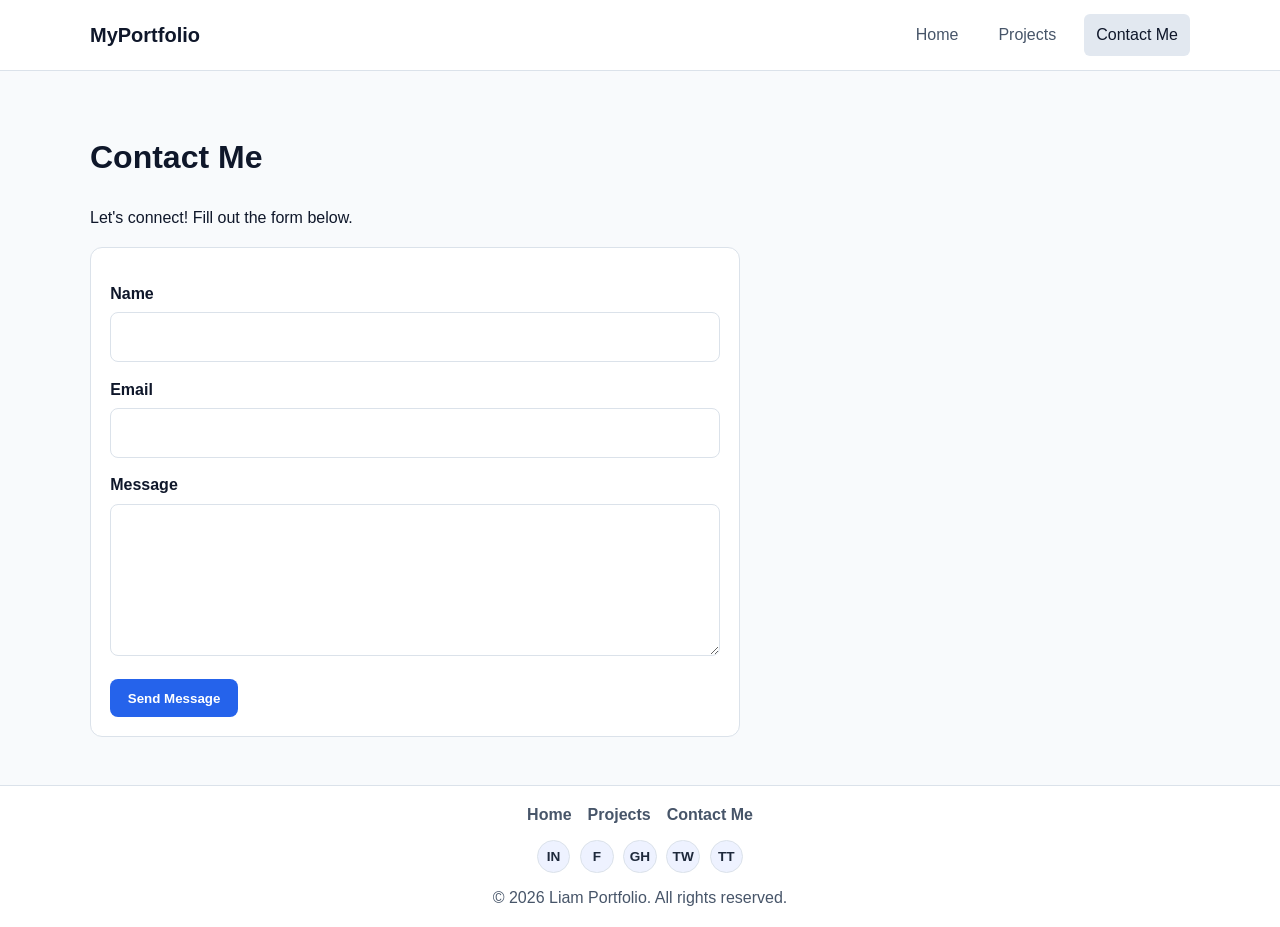
==== contact.html @ 13a0f784 "Initial commit" ====
<!DOCTYPE html>
<html lang="en">
  <head>
    <meta charset="UTF-8" />
    <meta name="viewport" content="width=device-width, initial-scale=1.0" />
    <title>Portfolio | Contact</title>
    <link rel="stylesheet" href="styles.css" />
  </head>
  <body>
    <header class="site-header">
      <div class="container nav-wrapper">
        <a class="logo" href="index.html">MyPortfolio</a>
        <button class="menu-toggle" aria-label="Open navigation menu" aria-expanded="false" aria-controls="primary-nav">
          ☰
        </button>
        <nav id="primary-nav" class="site-nav">
          <a href="index.html">Home</a>
          <a href="projects.html">Projects</a>
          <a class="active" href="contact.html">Contact Me</a>
        </nav>
      </div>
    </header>

    <main class="container page-content">
      <h1>Contact Me</h1>
      <p>Let's connect! Fill out the form below.</p>

      <form class="contact-form" action="#" method="post">
        <label for="name">Name</label>
        <input type="text" id="name" name="name" required />

        <label for="email">Email</label>
        <input type="email" id="email" name="email" required />

        <label for="message">Message</label>
        <textarea id="message" name="message" rows="5" required></textarea>

        <button type="submit" class="button">Send Message</button>
      </form>
    </main>

    <footer class="site-footer">
      <div class="container footer-content">
        <nav class="footer-nav" aria-label="Footer navigation">
          <a href="index.html">Home</a>
          <a href="projects.html">Projects</a>
          <a href="contact.html">Contact Me</a>
        </nav>

        <div class="social-links" aria-label="Social media links">
          <a href="https://www.linkedin.com" target="_blank" rel="noopener noreferrer" aria-label="LinkedIn">in</a>
          <a href="https://www.facebook.com" target="_blank" rel="noopener noreferrer" aria-label="Facebook">f</a>
          <a href="https://github.com" target="_blank" rel="noopener noreferrer" aria-label="GitHub">gh</a>
          <a href="https://www.twitch.tv" target="_blank" rel="noopener noreferrer" aria-label="Twitch">tw</a>
          <a href="https://www.tiktok.com" target="_blank" rel="noopener noreferrer" aria-label="TikTok">tt</a>
        </div>

        <p>&copy; 2026 Liam Portfolio. All rights reserved.</p>
      </div>
    </footer>

    <script src="script.js"></script>
  </body>
</html>
---- styles.css ----
:root {
  --bg: #f8fafc;
  --surface: #ffffff;
  --text: #0f172a;
  --muted: #475569;
  --primary: #2563eb;
  --primary-dark: #1d4ed8;
  --border: #dbe2ea;
}

* {
  box-sizing: border-box;
}

body {
  margin: 0;
  font-family: Arial, Helvetica, sans-serif;
  color: var(--text);
  background: var(--bg);
  line-height: 1.6;
}

.container {
  width: min(1100px, 92%);
  margin: 0 auto;
}

.site-header {
  background: var(--surface);
  border-bottom: 1px solid var(--border);
  position: sticky;
  top: 0;
  z-index: 10;
}

.nav-wrapper {
  display: flex;
  align-items: center;
  justify-content: space-between;
  min-height: 70px;
}

.logo {
  font-size: 1.25rem;
  font-weight: 700;
  color: var(--text);
  text-decoration: none;
}

.site-nav {
  display: flex;
  gap: 1rem;
}

.site-nav a {
  text-decoration: none;
  color: var(--muted);
  padding: 0.5rem 0.75rem;
  border-radius: 6px;
}

.site-nav a:hover,
.site-nav a.active {
  background: #e2e8f0;
  color: var(--text);
}

.menu-toggle {
  display: none;
  font-size: 1.5rem;
  background: transparent;
  border: 1px solid var(--border);
  padding: 0.3rem 0.55rem;
  border-radius: 6px;
  cursor: pointer;
}

.hero {
  padding: 4rem 0 2rem;
}


.eyebrow {
  color: var(--primary);
  font-weight: 700;
  text-transform: uppercase;
  letter-spacing: 0.08em;
  margin-bottom: 0.4rem;
}

.hero-actions {
  display: flex;
  gap: 0.75rem;
  flex-wrap: wrap;
}

.button-secondary {
  background: #0f172a;
}

.button-secondary:hover {
  background: #1e293b;
}
.hero h1 {
  font-size: clamp(2rem, 4vw, 3rem);
  margin-bottom: 0.5rem;
}

.button {
  display: inline-block;
  margin-top: 1rem;
  padding: 0.7rem 1.1rem;
  border: none;
  border-radius: 8px;
  background: var(--primary);
  color: white;
  text-decoration: none;
  font-weight: 600;
  cursor: pointer;
}

.button:hover {
  background: var(--primary-dark);
}

.highlights,
.project-grid {
  display: grid;
  grid-template-columns: repeat(3, 1fr);
  gap: 1rem;
  padding-bottom: 3rem;
}

.card {
  background: var(--surface);
  padding: 1.2rem;
  border: 1px solid var(--border);
  border-radius: 12px;
}

.page-content {
  padding: 2.5rem 0 3rem;
}

.contact-form {
  background: var(--surface);
  border: 1px solid var(--border);
  border-radius: 12px;
  padding: 1.2rem;
  max-width: 650px;
}

.contact-form label {
  display: block;
  margin-top: 0.9rem;
  font-weight: 600;
}

.contact-form input,
.contact-form textarea {
  width: 100%;
  padding: 0.7rem;
  margin-top: 0.35rem;
  border: 1px solid var(--border);
  border-radius: 8px;
  font: inherit;
}

.site-footer {
  border-top: 1px solid var(--border);
  background: var(--surface);
  padding: 1rem 0;
  margin-top: auto;
}

.site-footer p {
  margin: 0;
  color: var(--muted);
  text-align: center;
}

@media (max-width: 768px) {
  .menu-toggle {
    display: block;
  }

  .site-nav {
    display: none;
    position: absolute;
    right: 4%;
    top: 70px;
    flex-direction: column;
    background: var(--surface);
    border: 1px solid var(--border);
    border-radius: 10px;
    padding: 0.5rem;
    width: 190px;
    box-shadow: 0 10px 20px rgba(0, 0, 0, 0.08);
  }

  .site-nav.open {
    display: flex;
  }

  .highlights,
  .project-grid {
    grid-template-columns: 1fr;
  }
}

.social-section {
  padding-bottom: 3rem;
}

.footer-content {
  display: flex;
  flex-direction: column;
  align-items: center;
  gap: 0.75rem;
}

.footer-nav {
  display: flex;
  gap: 1rem;
  flex-wrap: wrap;
  justify-content: center;
}

.footer-nav a {
  text-decoration: none;
  color: var(--muted);
  font-weight: 600;
}

.footer-nav a:hover {
  color: var(--primary);
}

.social-links {
  display: flex;
  gap: 0.6rem;
  flex-wrap: wrap;
}

.social-links a {
  width: 2.1rem;
  height: 2.1rem;
  display: inline-flex;
  align-items: center;
  justify-content: center;
  border: 1px solid var(--border);
  border-radius: 999px;
  background: #eef2ff;
  color: #1e293b;
  text-decoration: none;
  font-size: 0.85rem;
  font-weight: 700;
  text-transform: uppercase;
}

.social-links a:hover {
  background: #dbeafe;
  color: var(--primary-dark);
}
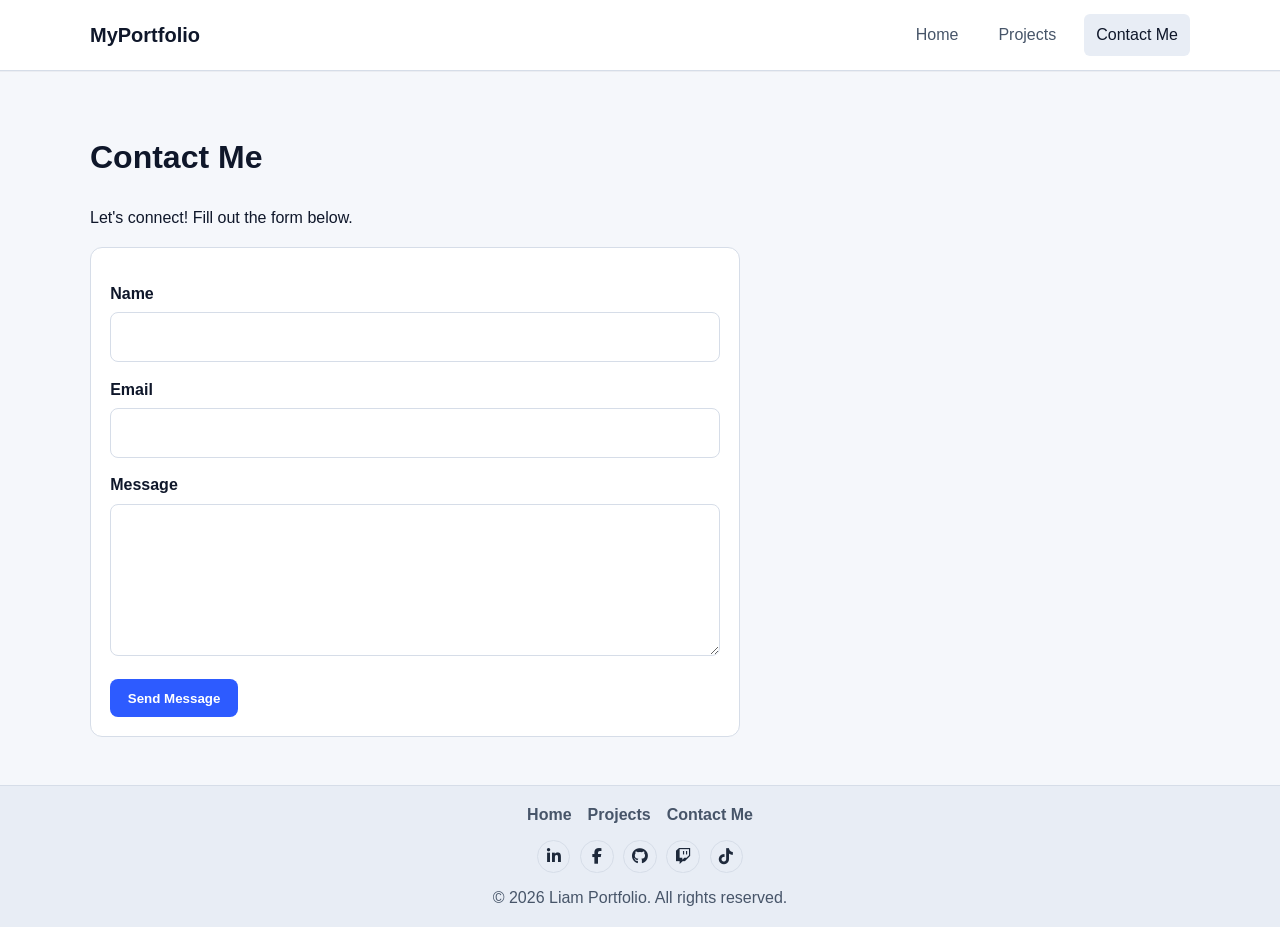
==== commit df480d05: "Added profile picture and changed Social Media Links" ====
--- a/contact.html
+++ b/contact.html
@@ -5,6 +5,12 @@
     <meta name="viewport" content="width=device-width, initial-scale=1.0" />
     <title>Portfolio | Contact</title>
     <link rel="stylesheet" href="styles.css" />
+    <link
+      rel="stylesheet"
+      href="https://cdnjs.cloudflare.com/ajax/libs/font-awesome/6.5.2/css/all.min.css"
+      crossorigin="anonymous"
+      referrerpolicy="no-referrer"
+    />
   </head>
   <body>
     <header class="site-header">
@@ -48,11 +54,11 @@
         </nav>
 
         <div class="social-links" aria-label="Social media links">
-          <a href="https://www.linkedin.com" target="_blank" rel="noopener noreferrer" aria-label="LinkedIn">in</a>
-          <a href="https://www.facebook.com" target="_blank" rel="noopener noreferrer" aria-label="Facebook">f</a>
-          <a href="https://github.com" target="_blank" rel="noopener noreferrer" aria-label="GitHub">gh</a>
-          <a href="https://www.twitch.tv" target="_blank" rel="noopener noreferrer" aria-label="Twitch">tw</a>
-          <a href="https://www.tiktok.com" target="_blank" rel="noopener noreferrer" aria-label="TikTok">tt</a>
+          <a href="https://www.linkedin.com" target="_blank" rel="noopener noreferrer" aria-label="LinkedIn"><i class="fa-brands fa-linkedin-in" aria-hidden="true"></i></a>
+          <a href="https://www.facebook.com" target="_blank" rel="noopener noreferrer" aria-label="Facebook"><i class="fa-brands fa-facebook-f" aria-hidden="true"></i></a>
+          <a href="https://github.com" target="_blank" rel="noopener noreferrer" aria-label="GitHub"><i class="fa-brands fa-github" aria-hidden="true"></i></a>
+          <a href="https://www.twitch.tv" target="_blank" rel="noopener noreferrer" aria-label="Twitch"><i class="fa-brands fa-twitch" aria-hidden="true"></i></a>
+          <a href="https://www.tiktok.com" target="_blank" rel="noopener noreferrer" aria-label="TikTok"><i class="fa-brands fa-tiktok" aria-hidden="true"></i></a>
         </div>
 
         <p>&copy; 2026 Liam Portfolio. All rights reserved.</p>
--- a/styles.css
+++ b/styles.css
@@ -1,11 +1,12 @@
 :root {
-  --bg: #f8fafc;
+  --bg: #f5f7fb;
   --surface: #ffffff;
+  --secondary: #e8edf5;
   --text: #0f172a;
   --muted: #475569;
-  --primary: #2563eb;
-  --primary-dark: #1d4ed8;
-  --border: #dbe2ea;
+  --primary: #2d5bff;
+  --primary-dark: #1e46d9;
+  --border: #d6dde8;
 }
 
 * {
@@ -27,6 +28,7 @@
 
 .site-header {
   background: var(--surface);
+  box-shadow: 0 1px 0 rgba(15, 23, 42, 0.04);
   border-bottom: 1px solid var(--border);
   position: sticky;
   top: 0;
@@ -61,7 +63,7 @@
 
 .site-nav a:hover,
 .site-nav a.active {
-  background: #e2e8f0;
+  background: var(--secondary);
   color: var(--text);
 }
 
@@ -73,6 +75,10 @@
   padding: 0.3rem 0.55rem;
   border-radius: 6px;
   cursor: pointer;
+}
+
+.menu-toggle:hover {
+  background: var(--secondary);
 }
 
 .hero {
@@ -95,11 +101,11 @@
 }
 
 .button-secondary {
-  background: #0f172a;
+  background: #334155;
 }
 
 .button-secondary:hover {
-  background: #1e293b;
+  background: #1f2937;
 }
 .hero h1 {
   font-size: clamp(2rem, 4vw, 3rem);
@@ -132,7 +138,7 @@
 }
 
 .card {
-  background: var(--surface);
+  background: linear-gradient(180deg, var(--surface) 0%, #fbfcff 100%);
   padding: 1.2rem;
   border: 1px solid var(--border);
   border-radius: 12px;
@@ -168,7 +174,7 @@
 
 .site-footer {
   border-top: 1px solid var(--border);
-  background: var(--surface);
+  background: var(--secondary);
   padding: 1rem 0;
   margin-top: auto;
 }
@@ -250,7 +256,7 @@
   justify-content: center;
   border: 1px solid var(--border);
   border-radius: 999px;
-  background: #eef2ff;
+  background: var(--secondary);
   color: #1e293b;
   text-decoration: none;
   font-size: 0.85rem;
@@ -259,6 +265,12 @@
 }
 
 .social-links a:hover {
-  background: #dbeafe;
+  background: #dbe4ff;
   color: var(--primary-dark);
 }
+
+
+.social-links a i {
+  font-size: 1rem;
+  line-height: 1;
+}
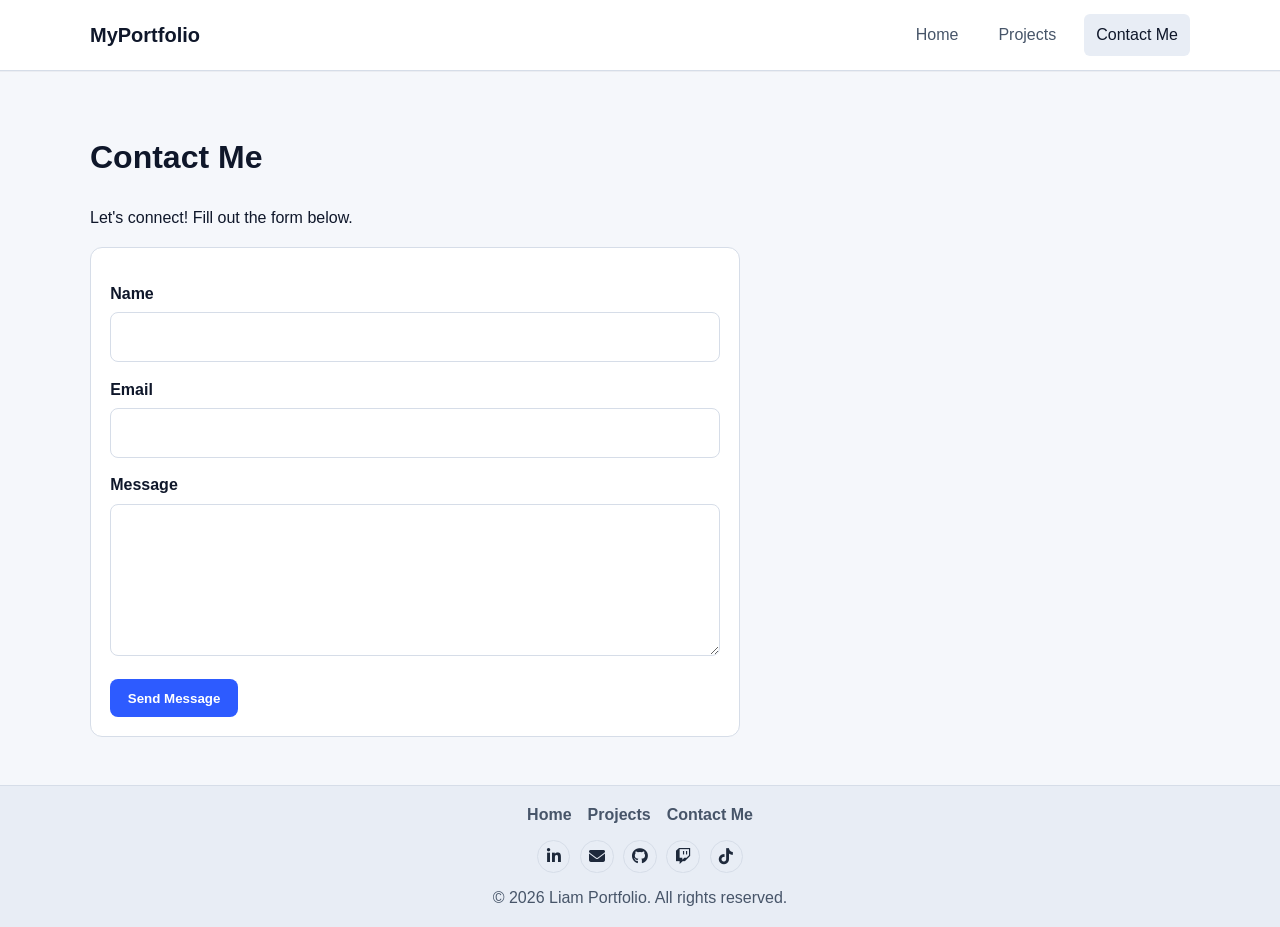
==== commit 40027127: "Updated social icons, skills tag, and meta description" ====
--- a/contact.html
+++ b/contact.html
@@ -3,6 +3,7 @@
   <head>
     <meta charset="UTF-8" />
     <meta name="viewport" content="width=device-width, initial-scale=1.0" />
+    <meta name="description" content="Liam's personal portfolio website featuring projects, professional background, resume, and contact information." />
     <title>Portfolio | Contact</title>
     <link rel="stylesheet" href="styles.css" />
     <link
@@ -55,7 +56,7 @@
 
         <div class="social-links" aria-label="Social media links">
           <a href="https://www.linkedin.com" target="_blank" rel="noopener noreferrer" aria-label="LinkedIn"><i class="fa-brands fa-linkedin-in" aria-hidden="true"></i></a>
-          <a href="https://www.facebook.com" target="_blank" rel="noopener noreferrer" aria-label="Facebook"><i class="fa-brands fa-facebook-f" aria-hidden="true"></i></a>
+          <a href="mailto:liam@example.com" aria-label="Email"><i class="fa-solid fa-envelope" aria-hidden="true"></i></a>
           <a href="https://github.com" target="_blank" rel="noopener noreferrer" aria-label="GitHub"><i class="fa-brands fa-github" aria-hidden="true"></i></a>
           <a href="https://www.twitch.tv" target="_blank" rel="noopener noreferrer" aria-label="Twitch"><i class="fa-brands fa-twitch" aria-hidden="true"></i></a>
           <a href="https://www.tiktok.com" target="_blank" rel="noopener noreferrer" aria-label="TikTok"><i class="fa-brands fa-tiktok" aria-hidden="true"></i></a>
--- a/styles.css
+++ b/styles.css
@@ -82,9 +82,44 @@
 }
 
 .hero {
-  padding: 4rem 0 2rem;
-}
-
+  padding: 0;
+}
+
+.intro-section {
+  background: #eef3ff;
+  padding: 2.75rem 0;
+  border-bottom: 1px solid var(--border);
+}
+
+.hero-content {
+  max-width: 860px;
+  margin: 0 auto;
+  background: linear-gradient(135deg, #ffffff 0%, #f7f9ff 100%);
+  border: 1px solid var(--border);
+  border-radius: 1rem;
+  padding: 1.75rem;
+  box-shadow: 0 16px 30px rgba(15, 23, 42, 0.08);
+}
+
+.hero-intro-row {
+  display: flex;
+  align-items: center;
+  justify-content: space-between;
+  gap: 1rem;
+}
+
+.hero-image-wrap {
+  flex: 0 0 auto;
+}
+
+.hero-image {
+  width: 120px;
+  height: 120px;
+  object-fit: cover;
+  border-radius: 999px;
+  border: 4px solid var(--surface);
+  box-shadow: 0 14px 28px rgba(45, 91, 255, 0.2);
+}
 
 .eyebrow {
   color: var(--primary);
@@ -98,6 +133,23 @@
   display: flex;
   gap: 0.75rem;
   flex-wrap: wrap;
+}
+
+
+.hero-highlights {
+  display: flex;
+  flex-wrap: wrap;
+  gap: 0.5rem;
+  margin-top: 1rem;
+}
+
+.hero-highlights span {
+  background: var(--secondary);
+  color: #334155;
+  padding: 0.35rem 0.7rem;
+  border-radius: 999px;
+  font-size: 0.85rem;
+  font-weight: 600;
 }
 
 .button-secondary {
@@ -127,6 +179,12 @@
 
 .button:hover {
   background: var(--primary-dark);
+}
+
+.project-button {
+  margin-top: 0.8rem;
+  padding: 0.55rem 0.95rem;
+  font-size: 0.95rem;
 }
 
 .highlights,
@@ -208,6 +266,25 @@
     display: flex;
   }
 
+  .hero-content {
+    padding: 1.2rem;
+  }
+
+  .hero-intro-row {
+    flex-direction: column-reverse;
+    text-align: center;
+  }
+
+  .hero-image {
+    width: 96px;
+    height: 96px;
+  }
+
+  .hero-actions,
+  .hero-highlights {
+    justify-content: center;
+  }
+
   .highlights,
   .project-grid {
     grid-template-columns: 1fr;
